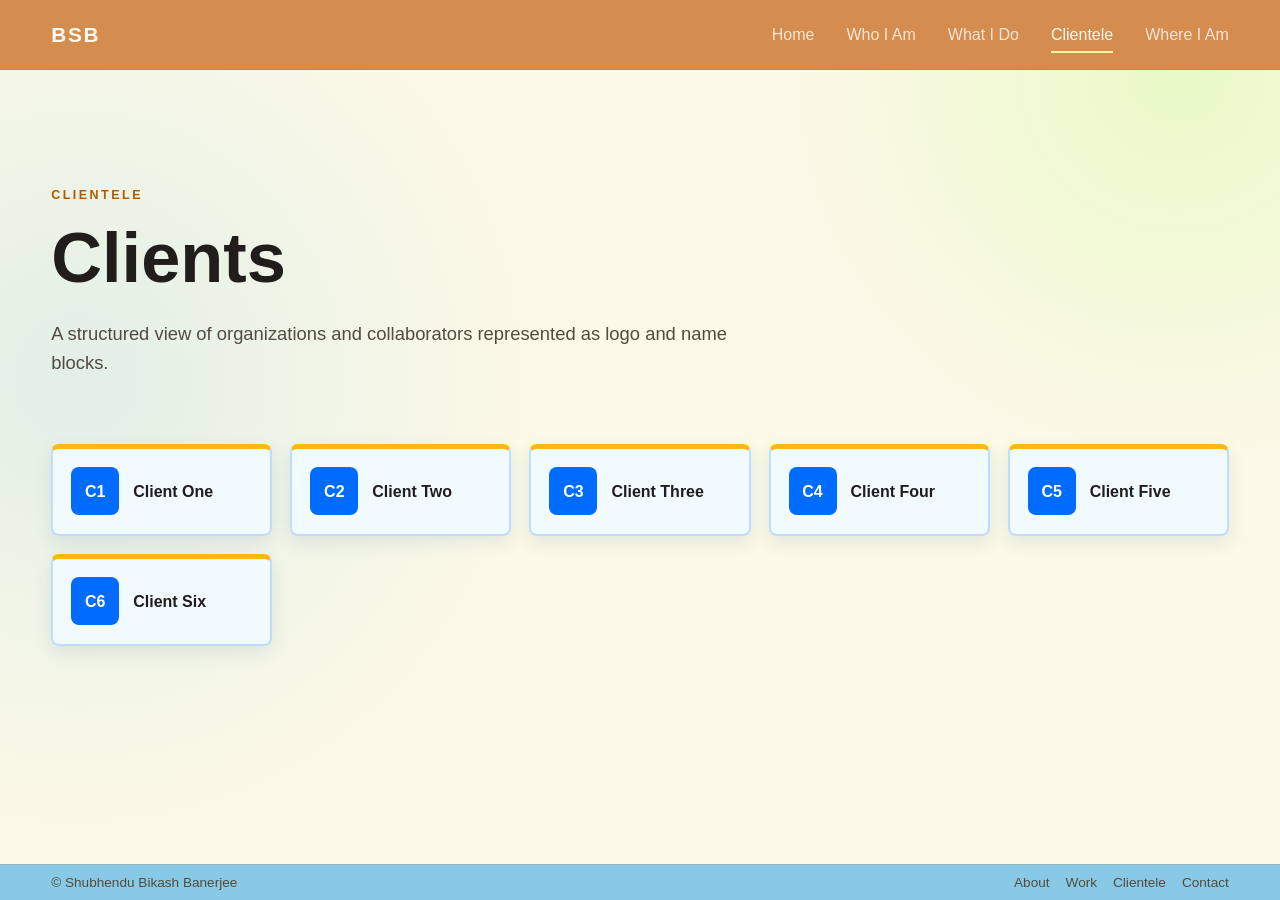
==== clientele.html @ 7fb6d23a "home layout improved" ====
<!DOCTYPE html>
<html lang="en">

<head>
    <meta charset="UTF-8">
    <meta name="viewport" content="width=device-width, initial-scale=1.0">
    <title>Clientele | Shubhendu Banerjee</title>
    <link rel="stylesheet" href="styles/template.css">
    <link rel="stylesheet" href="styles/clientele.css">
</head>

<body>
    <header class="site-header">
        <nav class="navbar container" aria-label="Primary navigation">
            <a class="logo" href="index.html" aria-label="Shubhendu Banerjee home">BSB</a>
            <button class="menu-button" type="button" aria-label="Open navigation menu" aria-controls="primaryMenu"
                aria-expanded="false">
                &#9776;
            </button>
            <ul id="primaryMenu" class="nav-links">
                <li><a href="index.html">Home</a></li>
                <li><a href="who-am-i.html">Who I Am</a></li>
                <li><a href="what-do-i-do.html">What I Do</a></li>
                <li><a class="active" aria-current="page" href="clientele.html">Clientele</a></li>
                <li><a href="where-am-i.html">Where I Am</a></li>
            </ul>
        </nav>
    </header>

    <main class="page-body">
        <section class="page-hero container">
            <p class="eyebrow">Clientele</p>
            <h1>Clients</h1>
            <p class="page-lead">
                A structured view of organizations and collaborators represented as
                logo and name blocks.
            </p>
        </section>
        <section class="clientele-grid container" aria-label="Client list">
            <a id="client-one" class="clientele-card" href="clientele.html#client-one">
                <span class="clientele-logo">C1</span>
                <span class="clientele-name">Client One</span>
            </a>
            <a id="client-two" class="clientele-card" href="clientele.html#client-two">
                <span class="clientele-logo">C2</span>
                <span class="clientele-name">Client Two</span>
            </a>
            <a id="client-three" class="clientele-card" href="clientele.html#client-three">
                <span class="clientele-logo">C3</span>
                <span class="clientele-name">Client Three</span>
            </a>
            <a id="client-four" class="clientele-card" href="clientele.html#client-four">
                <span class="clientele-logo">C4</span>
                <span class="clientele-name">Client Four</span>
            </a>
            <a id="client-five" class="clientele-card" href="clientele.html#client-five">
                <span class="clientele-logo">C5</span>
                <span class="clientele-name">Client Five</span>
            </a>
            <a id="client-six" class="clientele-card" href="clientele.html#client-six">
                <span class="clientele-logo">C6</span>
                <span class="clientele-name">Client Six</span>
            </a>
        </section>
    </main>

    <footer class="site-footer">
        <div class="footer-inner container">
            <p>&copy; Shubhendu Bikash Banerjee</p>
            <nav class="footer-links" aria-label="Footer navigation">
                <a href="who-am-i.html">About</a>
                <a href="what-do-i-do.html">Work</a>
                <a href="clientele.html">Clientele</a>
                <a href="where-am-i.html">Contact</a>
            </nav>
        </div>
    </footer>
    <script src="scripts/template.js"></script>
</body>

</html>
---- styles/template.css ----
:root {
    --bg: #FBF9E7;
    --card: #ffffff;
    --primary: #b15b00;
    --accent: #FDB813;
    --yellow-text: #FFFC30;
    --console-text: #F6E88A;
    --bright-blue: #006BFF;
    --bright-blue-hover: #0052D6;
    --energy: #7CFC00;
    --sky: #82C8E5;
    --header: #D48C4F;
    --secondary: #514b40;
    --text: #201d1b;
    --border: rgba(177, 91, 0, .15);
    --shadow: 0 14px 30px rgba(91, 73, 28, .12);
    --navbar-height: 70px;
    --footer-height: calc(var(--navbar-height) / 2);
}

* {
    margin: 0;
    padding: 0;
    box-sizing: border-box;
}

html {
    scroll-behavior: smooth;
}

body {
    background:
        radial-gradient(circle at 92% 8%, rgba(124, 252, 0, .14), transparent 24rem),
        radial-gradient(circle at 6% 42%, rgba(130, 200, 229, .2), transparent 28rem),
        var(--bg);
    color: var(--text);
    font-family: "Segoe UI", Arial, sans-serif;
    line-height: 1.6;
    min-height: 100vh;
    min-height: 100svh;
    display: flex;
    flex-direction: column;
}

a {
    color: inherit;
    text-decoration: none;
}

ul {
    list-style: none;
}

.container {
    width: min(1200px, 92%);
    margin: 0 auto;
}

.page-body {
    flex: 1;
    padding-bottom: var(--footer-height);
    width: 100%;
}

.site-header {
    position: sticky;
    top: 0;
    z-index: 1000;
    height: var(--navbar-height);
    background: var(--header);
    backdrop-filter: blur(12px);
    border-bottom: 1px solid var(--border);
}

.navbar {
    height: 100%;
    display: flex;
    align-items: center;
    justify-content: space-between;
    gap: 32px;
}

.logo {
    color: #fff9ef;
    font-size: 1.3rem;
    font-weight: 700;
    letter-spacing: .08em;
}

.nav-links {
    display: flex;
    align-items: center;
    gap: clamp(18px, 3vw, 32px);
}

.nav-links a {
    color: rgba(255, 249, 239, .82);
    padding: 8px 0;
    transition: color .2s ease;
}

.nav-links a:hover,
.nav-links a:focus-visible,
.nav-links a.active {
    color: #fff9ef;
}

.nav-links a.active {
    border-bottom: 2px solid #FFF59D;
}

.menu-button {
    display: none;
    background: transparent;
    border: 0;
    color: #fff9ef;
    cursor: pointer;
    font-size: 1.55rem;
    line-height: 1;
    padding: 8px;
}

.menu-button:focus-visible,
a:focus-visible {
    outline: 2px solid var(--accent);
    outline-offset: 4px;
}

.section {
    width: min(1200px, 92%);
    margin: 0 auto;
    padding: clamp(56px, 8vw, 80px) 0;
}

.section h2,
.page-hero h1,
.content-card h2 {
    color: var(--text);
    line-height: 1.15;
}

.section h2 {
    font-size: clamp(1.8rem, 4vw, 2.5rem);
    margin-bottom: 20px;
}

.eyebrow {
    color: var(--primary);
    font-size: .78rem;
    font-weight: 700;
    letter-spacing: .2em;
    margin-bottom: 12px;
    text-transform: uppercase;
}

.section-copy,
.page-lead,
.content-card p {
    color: var(--secondary);
}

.primary-button {
    display: inline-flex;
    align-items: center;
    justify-content: center;
    padding: 13px 25px;
    border-radius: 12px;
    background: var(--accent);
    color: var(--text);
    font-weight: 700;
    transition: transform .2s ease, box-shadow .2s ease;
}

.primary-button:hover {
    box-shadow: 0 10px 22px rgba(253, 184, 19, .38);
    transform: translateY(-2px);
}

.page-hero {
    padding: clamp(64px, 11vw, 116px) 0 clamp(42px, 6vw, 66px);
}

.page-hero h1 {
    font-size: clamp(2.5rem, 6vw, 4.4rem);
    margin-bottom: 20px;
}

.page-lead {
    font-size: clamp(1rem, 2vw, 1.15rem);
    max-width: 700px;
}

.page-grid {
    display: grid;
    grid-template-columns: repeat(3, minmax(0, 1fr));
    gap: 22px;
    padding-bottom: clamp(64px, 10vw, 100px);
}

.content-card {
    background: #f1fbff;
    border: 2px solid rgba(0, 107, 255, .2);
    border-top: 5px solid var(--accent);
    border-radius: 18px;
    box-shadow: 0 7px 18px rgba(0, 76, 141, .1);
    min-height: 190px;
    padding: clamp(21px, 4vw, 27px) clamp(24px, 4vw, 30px) clamp(24px, 4vw, 30px);
    transition: border-color .3s ease, box-shadow .3s ease, transform .3s ease;
}

.content-card:hover {
    border-color: var(--bright-blue);
    border-top-color: var(--accent);
    box-shadow: 0 16px 30px rgba(0, 76, 141, .18);
    transform: translateY(-5px);
}

.content-card h2 {
    font-size: 1.3rem;
    margin-bottom: 12px;
}

.featured-card {
    grid-column: span 3;
    min-height: auto;
}

.featured-card p:last-child {
    max-width: 740px;
}

.site-footer {
    background: rgba(130, 200, 229, .95);
    border-top: 1px solid var(--border);
    bottom: 0;
    left: 0;
    position: fixed;
    right: 0;
    z-index: 900;
}

.footer-inner {
    color: var(--secondary);
    display: flex;
    align-items: center;
    justify-content: space-between;
    gap: 16px;
    min-height: var(--footer-height);
    padding: 0;
    font-size: .85rem;
}

.footer-links {
    display: flex;
    flex-wrap: wrap;
    gap: 16px;
}

.footer-links a:hover,
.footer-links a:focus-visible {
    color: #8f3831;
}

@media (max-width: 850px) {
    .menu-button {
        display: block;
    }

    .nav-links {
        position: absolute;
        top: var(--navbar-height);
        left: 0;
        right: 0;
        background: var(--header);
        border-bottom: 1px solid var(--border);
        display: none;
        flex-direction: column;
        gap: 18px;
        padding: 22px;
    }

    .nav-links.active {
        display: flex;
    }

    .page-grid {
        grid-template-columns: 1fr 1fr;
    }

    .featured-card {
        grid-column: span 2;
    }
}

@media (max-width: 600px) {
    .logo {
        font-size: 1.1rem;
    }

    .page-grid {
        grid-template-columns: 1fr;
    }

    .featured-card {
        grid-column: auto;
    }

    .footer-inner {
        font-size: .74rem;
        gap: 10px;
    }

    .footer-links {
        gap: 10px;
    }
}
---- styles/clientele.css ----
.clientele-grid {
    display: grid;
    gap: 18px;
    grid-template-columns: repeat(auto-fit, minmax(220px, 1fr));
    padding-bottom: clamp(64px, 10vw, 100px);
}

.clientele-card {
    align-items: center;
    background: #f1fbff;
    border: 2px solid rgba(0, 107, 255, .2);
    border-top: 5px solid var(--accent);
    border-radius: 8px;
    box-shadow: 0 7px 18px rgba(0, 76, 141, .1);
    display: flex;
    gap: 14px;
    min-height: 92px;
    padding: 18px;
    scroll-margin-top: calc(var(--navbar-height) + 24px);
    transition: border-color .2s ease, box-shadow .2s ease, transform .2s ease;
}

.clientele-card:hover {
    border-color: var(--bright-blue);
    box-shadow: 0 16px 30px rgba(0, 76, 141, .18);
    transform: translateY(-3px);
}

.clientele-logo {
    align-items: center;
    background: var(--bright-blue);
    border-radius: 8px;
    color: #fff;
    display: inline-flex;
    flex: 0 0 48px;
    font-weight: 800;
    height: 48px;
    justify-content: center;
    width: 48px;
}

.clientele-name {
    color: var(--text);
    font-size: 1rem;
    font-weight: 700;
    line-height: 1.2;
}
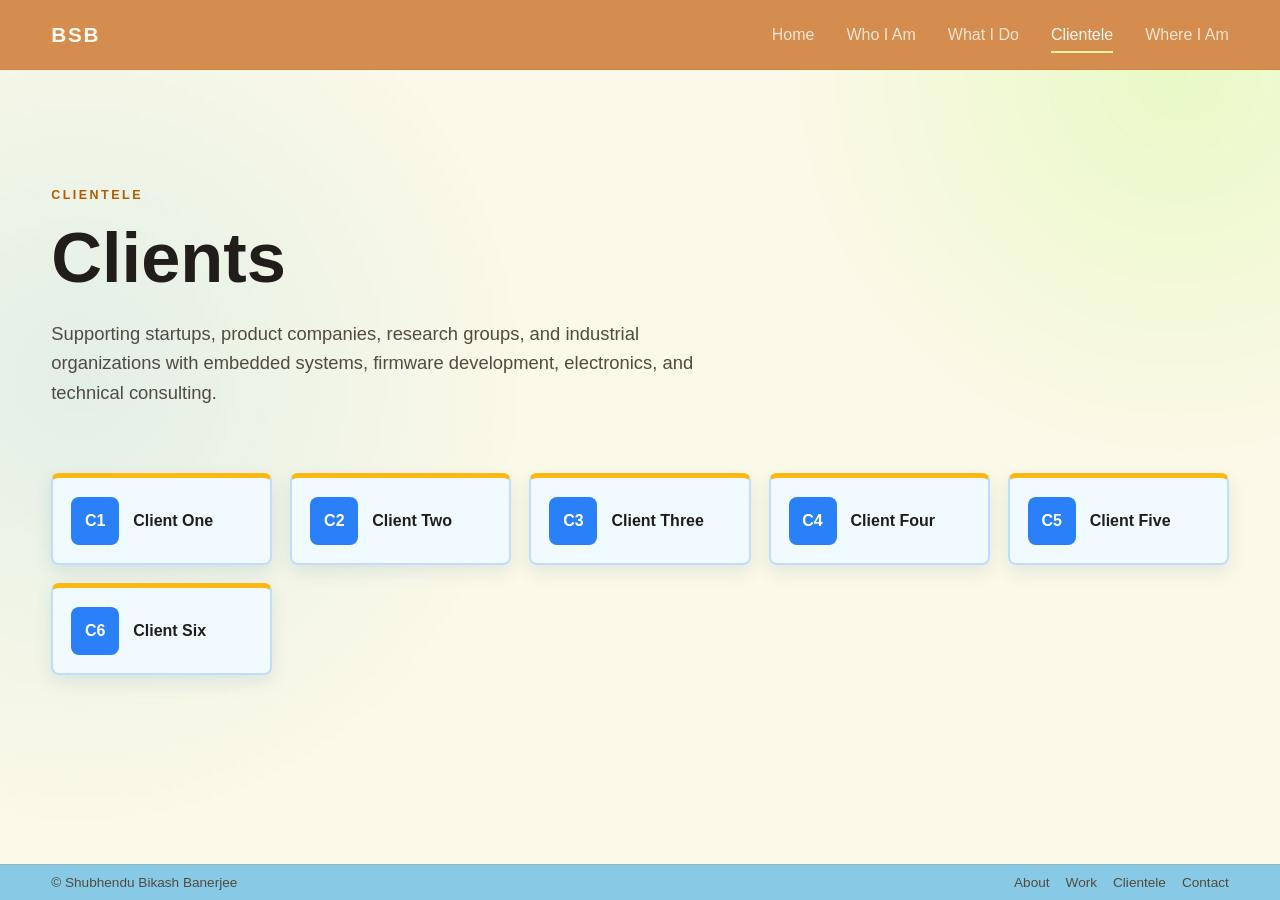
==== commit 463d1811: "email post added" ====
--- a/clientele.html
+++ b/clientele.html
@@ -12,17 +12,18 @@
 <body>
     <header class="site-header">
         <nav class="navbar container" aria-label="Primary navigation">
-            <a class="logo" href="index.html" aria-label="Shubhendu Banerjee home">BSB</a>
+            <a class="logo" href="index.html" data-route="home" aria-label="Shubhendu Banerjee home">BSB</a>
             <button class="menu-button" type="button" aria-label="Open navigation menu" aria-controls="primaryMenu"
                 aria-expanded="false">
                 &#9776;
             </button>
             <ul id="primaryMenu" class="nav-links">
-                <li><a href="index.html">Home</a></li>
-                <li><a href="who-am-i.html">Who I Am</a></li>
-                <li><a href="what-do-i-do.html">What I Do</a></li>
-                <li><a class="active" aria-current="page" href="clientele.html">Clientele</a></li>
-                <li><a href="where-am-i.html">Where I Am</a></li>
+                <li><a href="index.html" data-route="home">Home</a></li>
+                <li><a href="who-am-i.html" data-route="about">Who I Am</a></li>
+                <li><a href="what-do-i-do.html" data-route="work">What I Do</a></li>
+                <li><a class="active" aria-current="page" href="clientele.html" data-route="clientele">Clientele</a>
+                </li>
+                <li><a href="where-am-i.html" data-route="contact">Where I Am</a></li>
             </ul>
         </nav>
     </header>
@@ -32,32 +33,34 @@
             <p class="eyebrow">Clientele</p>
             <h1>Clients</h1>
             <p class="page-lead">
-                A structured view of organizations and collaborators represented as
-                logo and name blocks.
+                Supporting startups, product companies, research groups, and industrial
+                organizations with embedded systems, firmware development, electronics,
+                and technical consulting.
             </p>
         </section>
         <section class="clientele-grid container" aria-label="Client list">
-            <a id="client-one" class="clientele-card" href="clientele.html#client-one">
+            <a id="client-one" class="clientele-card" href="clientele.html#client-one" data-client-route="clientOne">
                 <span class="clientele-logo">C1</span>
                 <span class="clientele-name">Client One</span>
             </a>
-            <a id="client-two" class="clientele-card" href="clientele.html#client-two">
+            <a id="client-two" class="clientele-card" href="clientele.html#client-two" data-client-route="clientTwo">
                 <span class="clientele-logo">C2</span>
                 <span class="clientele-name">Client Two</span>
             </a>
-            <a id="client-three" class="clientele-card" href="clientele.html#client-three">
+            <a id="client-three" class="clientele-card" href="clientele.html#client-three"
+                data-client-route="clientThree">
                 <span class="clientele-logo">C3</span>
                 <span class="clientele-name">Client Three</span>
             </a>
-            <a id="client-four" class="clientele-card" href="clientele.html#client-four">
+            <a id="client-four" class="clientele-card" href="clientele.html#client-four" data-client-route="clientFour">
                 <span class="clientele-logo">C4</span>
                 <span class="clientele-name">Client Four</span>
             </a>
-            <a id="client-five" class="clientele-card" href="clientele.html#client-five">
+            <a id="client-five" class="clientele-card" href="clientele.html#client-five" data-client-route="clientFive">
                 <span class="clientele-logo">C5</span>
                 <span class="clientele-name">Client Five</span>
             </a>
-            <a id="client-six" class="clientele-card" href="clientele.html#client-six">
+            <a id="client-six" class="clientele-card" href="clientele.html#client-six" data-client-route="clientSix">
                 <span class="clientele-logo">C6</span>
                 <span class="clientele-name">Client Six</span>
             </a>
@@ -68,14 +71,15 @@
         <div class="footer-inner container">
             <p>&copy; Shubhendu Bikash Banerjee</p>
             <nav class="footer-links" aria-label="Footer navigation">
-                <a href="who-am-i.html">About</a>
-                <a href="what-do-i-do.html">Work</a>
-                <a href="clientele.html">Clientele</a>
-                <a href="where-am-i.html">Contact</a>
+                <a href="who-am-i.html" data-route="about">About</a>
+                <a href="what-do-i-do.html" data-route="work">Work</a>
+                <a href="clientele.html" data-route="clientele">Clientele</a>
+                <a href="where-am-i.html" data-route="contact">Contact</a>
             </nav>
         </div>
     </footer>
+    <script src="scripts/routes.js"></script>
     <script src="scripts/template.js"></script>
 </body>
 
-</html>
+</html>
--- a/styles/template.css
+++ b/styles/template.css
@@ -5,8 +5,8 @@
     --accent: #FDB813;
     --yellow-text: #FFFC30;
     --console-text: #F6E88A;
-    --bright-blue: #006BFF;
-    --bright-blue-hover: #0052D6;
+    --bright-blue: #2a80f8;
+    --bright-blue-hover: #0962f0;
     --energy: #7CFC00;
     --sky: #82C8E5;
     --header: #D48C4F;
@@ -176,6 +176,55 @@
     transform: translateY(-2px);
 }
 
+.carousel {
+    align-items: center;
+    display: flex;
+    gap: 10px;
+    height: 78px;
+    min-width: 0;
+    overflow: hidden;
+    width: 100%;
+}
+
+.carousel-nav {
+    align-items: center;
+    background: var(--accent);
+    border: 0;
+    border-radius: 50%;
+    color: var(--text);
+    cursor: pointer;
+    display: inline-flex;
+    flex: 0 0 34px;
+    font-size: 1.6rem;
+    font-weight: 700;
+    height: 34px;
+    justify-content: center;
+    line-height: 1;
+    padding: 0 0 3px;
+    transition: box-shadow .2s ease, transform .2s ease;
+    width: 34px;
+}
+
+.carousel-nav:hover {
+    box-shadow: 0 8px 18px rgba(253, 184, 19, .32);
+    transform: translateY(-2px);
+}
+
+.carousel-viewport {
+    flex: 1;
+    height: 100%;
+    min-width: 0;
+    overflow: hidden;
+}
+
+.carousel-track {
+    display: flex;
+    gap: 12px;
+    height: 100%;
+    transition: transform .45s ease;
+    will-change: transform;
+}
+
 .page-hero {
     padding: clamp(64px, 11vw, 116px) 0 clamp(42px, 6vw, 66px);
 }
@@ -227,6 +276,14 @@
 
 .featured-card p:last-child {
     max-width: 740px;
+}
+
+.project-detail {
+    padding-bottom: clamp(64px, 10vw, 100px);
+}
+
+.project-detail .content-card {
+    border-radius: 8px;
 }
 
 .site-footer {
@@ -297,6 +354,17 @@
         font-size: 1.1rem;
     }
 
+    .carousel {
+        gap: 8px;
+        height: 64px;
+    }
+
+    .carousel-nav {
+        flex-basis: 30px;
+        height: 30px;
+        width: 30px;
+    }
+
     .page-grid {
         grid-template-columns: 1fr;
     }
@@ -313,4 +381,4 @@
     .footer-links {
         gap: 10px;
     }
-}
+}
--- a/styles/clientele.css
+++ b/styles/clientele.css
@@ -16,8 +16,15 @@
     gap: 14px;
     min-height: 92px;
     padding: 18px;
-    scroll-margin-top: calc(var(--navbar-height) + 24px);
+    scroll-margin-top: calc(var(--navbar-height) + 8px);
     transition: border-color .2s ease, box-shadow .2s ease, transform .2s ease;
+}
+
+.clientele-card:target {
+    background: #fffdf0;
+    border-color: var(--bright-blue);
+    border-top-color: var(--bright-blue);
+    box-shadow: 0 0 0 3px rgba(0, 107, 255, .16), 0 18px 34px rgba(0, 76, 141, .18);
 }
 
 .clientele-card:hover {
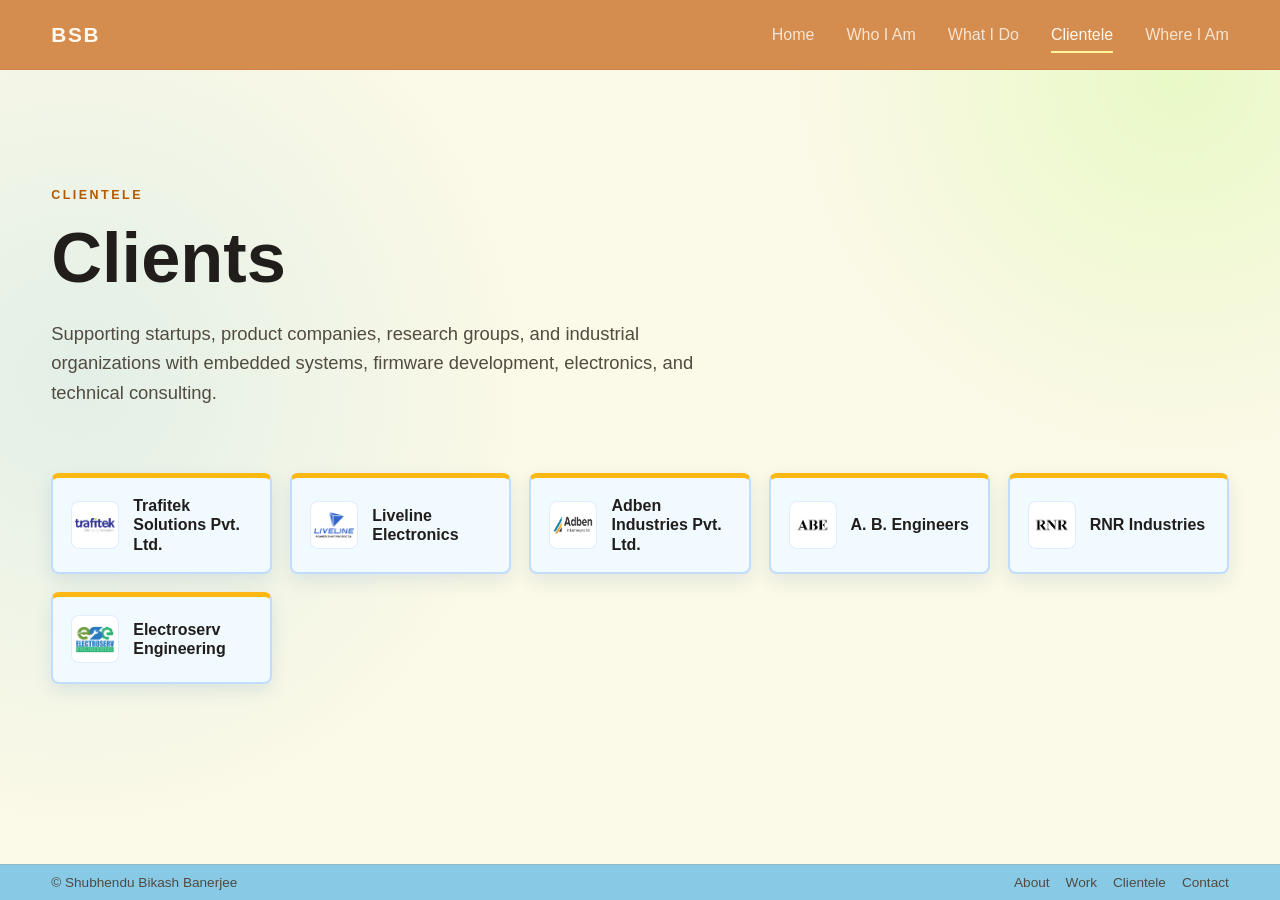
==== commit 45cffd0e: "improved" ====
--- a/clientele.html
+++ b/clientele.html
@@ -38,33 +38,7 @@
                 and technical consulting.
             </p>
         </section>
-        <section class="clientele-grid container" aria-label="Client list">
-            <a id="client-one" class="clientele-card" href="clientele.html#client-one" data-client-route="clientOne">
-                <span class="clientele-logo">C1</span>
-                <span class="clientele-name">Client One</span>
-            </a>
-            <a id="client-two" class="clientele-card" href="clientele.html#client-two" data-client-route="clientTwo">
-                <span class="clientele-logo">C2</span>
-                <span class="clientele-name">Client Two</span>
-            </a>
-            <a id="client-three" class="clientele-card" href="clientele.html#client-three"
-                data-client-route="clientThree">
-                <span class="clientele-logo">C3</span>
-                <span class="clientele-name">Client Three</span>
-            </a>
-            <a id="client-four" class="clientele-card" href="clientele.html#client-four" data-client-route="clientFour">
-                <span class="clientele-logo">C4</span>
-                <span class="clientele-name">Client Four</span>
-            </a>
-            <a id="client-five" class="clientele-card" href="clientele.html#client-five" data-client-route="clientFive">
-                <span class="clientele-logo">C5</span>
-                <span class="clientele-name">Client Five</span>
-            </a>
-            <a id="client-six" class="clientele-card" href="clientele.html#client-six" data-client-route="clientSix">
-                <span class="clientele-logo">C6</span>
-                <span class="clientele-name">Client Six</span>
-            </a>
-        </section>
+        <section id="clienteleGrid" class="clientele-grid container" aria-label="Client list"></section>
     </main>
 
     <footer class="site-footer">
@@ -80,6 +54,7 @@
     </footer>
     <script src="scripts/routes.js"></script>
     <script src="scripts/template.js"></script>
+    <script src="scripts/clientele.js"></script>
 </body>
 
-</html>+</html>
--- a/styles/clientele.css
+++ b/styles/clientele.css
@@ -35,7 +35,8 @@
 
 .clientele-logo {
     align-items: center;
-    background: var(--bright-blue);
+    background: #fff;
+    border: 1px solid rgba(0, 107, 255, .12);
     border-radius: 8px;
     color: #fff;
     display: inline-flex;
@@ -46,6 +47,13 @@
     width: 48px;
 }
 
+.clientele-logo img {
+    display: block;
+    max-height: 36px;
+    max-width: 40px;
+    object-fit: contain;
+}
+
 .clientele-name {
     color: var(--text);
     font-size: 1rem;
